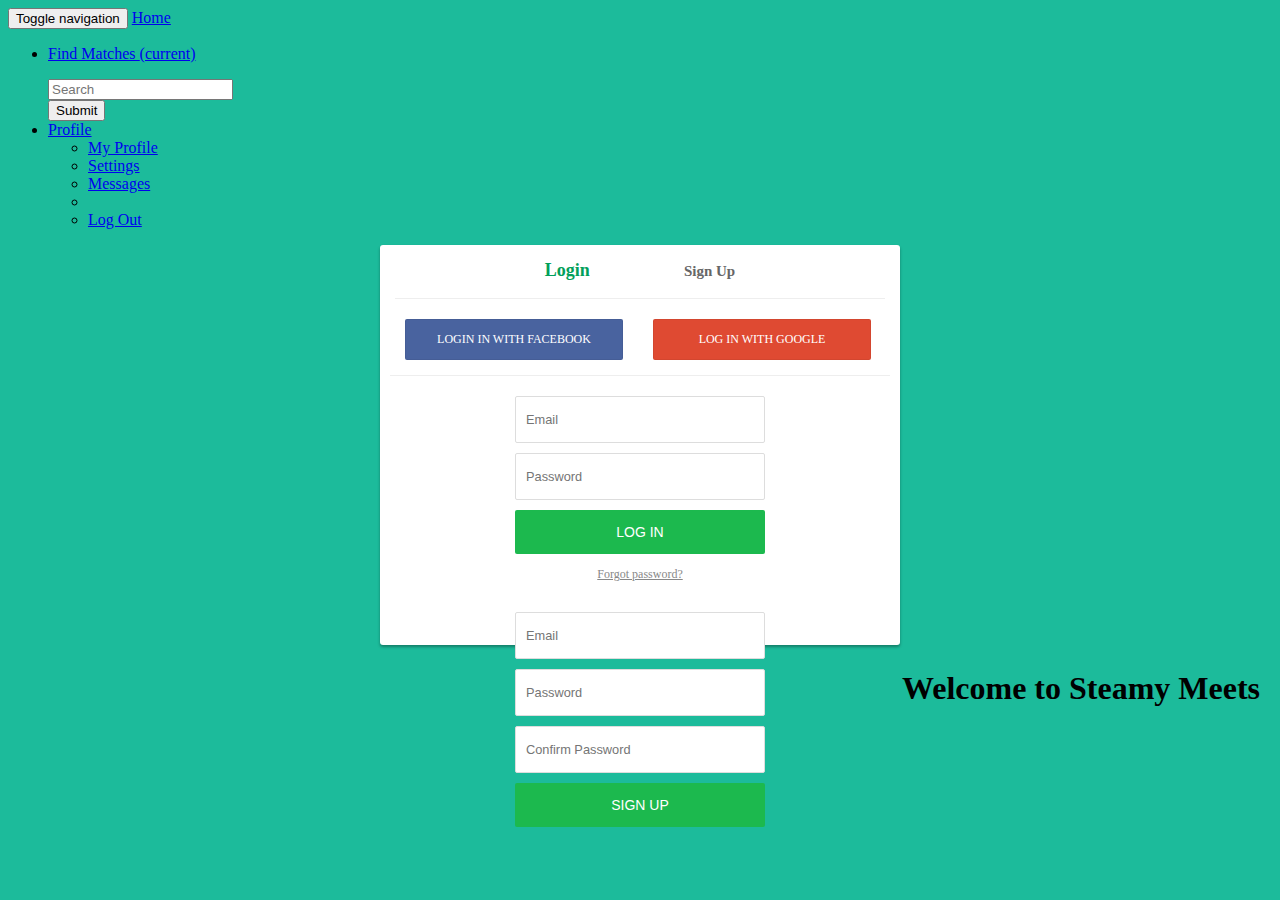
==== index.html @ a7ac0990 "homeview works" ====
<!doctype html>

<html lang="en">
<head>
  <meta charset="utf-8">
  <title>Steamy Meets</title>

  <link rel="stylesheet" type="text/css" href="lib/bower_components/bootstrap/dist/css/bootstrap.min.css">
  <link rel="stylesheet" type="text/css" href="styles/main.css">
</head>

<body>
	<!-- ************************* NAV BAR ******************************* -->
	<nav class="navbar navbar-default">
	  <div class="container-fluid">
	    <!-- Brand and toggle get grouped for better mobile display -->
	    <div class="navbar-header">
	      <button type="button" class="navbar-toggle collapsed" data-toggle="collapse" data-target="#bs-example-navbar-collapse-1" aria-expanded="false">
	        <span class="sr-only">Toggle navigation</span>
	        <span class="icon-bar"></span>
	        <span class="icon-bar"></span>
	        <span class="icon-bar"></span>
	      </button>
	      <a class="navbar-brand" href="#">Home</a>
	    </div>

	    <!-- Collect the nav links, forms, and other content for toggling -->
	    <div class="collapse navbar-collapse" id="bs-example-navbar-collapse-1">
	      <ul class="nav navbar-nav">
	        <li class="active"><a href="#">Find Matches <span class="sr-only">(current)</span></a></li>
	      </ul>
	      <ul class="nav navbar-nav navbar-right">
	      <form class="navbar-form navbar-left" role="search">
	        <div class="form-group">
	          <input type="text" class="form-control" placeholder="Search">
	        </div>
	        <button type="submit" class="btn btn-default">Submit</button>
	      </form>
	        
	        <li class="dropdown">
	          <a href="#" class="dropdown-toggle" data-toggle="dropdown" role="button" aria-haspopup="true" aria-expanded="false">Profile <span class="caret"></span></a>
	          <ul class="dropdown-menu">
	            <li><a href="#">My Profile</a></li>
	            <li><a href="#">Settings</a></li>
	            <li><a href="#">Messages</a></li>
	            <li role="separator" class="divider"></li>
	            <li><a href="#" id="logOutButton">Log Out</a></li>
	          </ul>
	        </li>
	      </ul>
	    </div><!-- /.navbar-collapse -->
	  </div><!-- /.container-fluid -->
	</nav> <!-- -END NAV BAR -->
 <!-- ************************login form********************** -->

  <div id="login-container" class="login-box">
    <div class="lb-header">
      <a href="#" class="active" id="login-box-link">Login</a>
      <a href="#" id="signup-box-link">Sign Up</a>
    </div>
    <div class="social-login">
      <a href="#">
        <i class="fa fa-facebook fa-lg"></i>
        Login in with facebook
      </a>
      <a href="#">
        <i class="fa fa-google-plus fa-lg"></i>
        log in with Google
      </a>
    </div>
    <form class="email-login">
      <div class="u-form-group">
        <input type="email" id="signInEmail" placeholder="Email"/>
      </div>
      <div class="u-form-group">
        <input type="password" id="signInPassword" placeholder="Password"/>
      </div>
      <div class="u-form-group">
        <button id="logInButton">Log in</button>
      </div>
      <div class="u-form-group">
        <a href="#" class="forgot-password">Forgot password?</a>
      </div>
    </form>
    <form class="email-signup">
      <div class="u-form-group">
        <input type="email" id="signUpEmail" placeholder="Email"/>
      </div>
      <div class="u-form-group">
        <input type="password" id="signUpPassword" placeholder="Password"/>
      </div>
      <div class="u-form-group">
        <input type="password" placeholder="Confirm Password"/>
      </div>
      <div class="u-form-group">
        <button id="signUpButton">Sign Up</button>
      </div>
    </form>
  </div> <!-- end LOGIN FORM -->
 <!-- ******************************* HOME PAGE ************************************** -->
 	<div id="home-view" class="container">
 		<div class="row welcome-banner">
 			<h1>Welcome to Steamy Meets</h1>
 		</div>
 		<div id="mini-profile-view-row1" class="row">
 			<!-- insert candidate handlebars templates three across -->
 		</div>
 		<div id="mini-profile-view-row2" class="row">
 			<!-- insert candidate handlebars templates three across -->
 		</div>
 	</div> <!-- end of home-view -->

  
  <script data-main="javascripts/dating-site" src="lib/bower_components/requirejs/require.js"></script>

</body>
</html>
---- styles/main.css ----
body {
  background-color: #1cbb9b; }

.login-box {
  position: relative;
  margin: 10px auto;
  width: 500px;
  height: 380px;
  background-color: #fff;
  padding: 10px;
  border-radius: 3px;
  -webkit-box-shadow: 0px 2px 3px 0px rgba(0, 0, 0, 0.33);
  -moz-box-shadow: 0px 2px 3px 0px rgba(0, 0, 0, 0.33);
  box-shadow: 0px 2px 3px 0px rgba(0, 0, 0, 0.33); }

.lb-header {
  position: relative;
  color: #00415d;
  margin: 5px 5px 10px 5px;
  padding-bottom: 10px;
  border-bottom: 1px solid #eee;
  text-align: center;
  height: 28px; }

.lb-header a {
  margin: 0 25px;
  padding: 0 20px;
  text-decoration: none;
  color: #666;
  font-weight: bold;
  font-size: 15px;
  -webkit-transition: all 0.1s linear;
  -moz-transition: all 0.1s linear;
  transition: all 0.1s linear; }

.lb-header .active {
  color: #029f5b;
  font-size: 18px; }

.social-login {
  position: relative;
  float: left;
  width: 100%;
  height: auto;
  padding: 10px 0 15px 0;
  border-bottom: 1px solid #eee; }

.social-login a {
  position: relative;
  float: left;
  width: calc(40% - 8px);
  text-decoration: none;
  color: #fff;
  border: 1px solid rgba(0, 0, 0, 0.05);
  padding: 12px;
  border-radius: 2px;
  font-size: 12px;
  text-transform: uppercase;
  margin: 0 3%;
  text-align: center; }

.social-login a i {
  position: relative;
  float: left;
  width: 20px;
  top: 2px; }

.social-login a:first-child {
  background-color: #49639F; }

.social-login a:last-child {
  background-color: #DF4A32; }

.email-login, .email-signup {
  position: relative;
  float: left;
  width: 100%;
  height: auto;
  margin-top: 20px;
  text-align: center; }

.u-form-group {
  width: 100%;
  margin-bottom: 10px; }

.u-form-group input[type="email"],
.u-form-group input[type="password"] {
  width: calc(50% - 22px);
  height: 45px;
  outline: none;
  border: 1px solid #ddd;
  padding: 0 10px;
  border-radius: 2px;
  color: #333;
  font-size: 0.8rem;
  -webkit-transition: all 0.1s linear;
  -moz-transition: all 0.1s linear;
  transition: all 0.1s linear; }

.u-form-group input:focus {
  border-color: #358efb; }

.u-form-group button {
  width: 50%;
  background-color: #1CB94E;
  border: none;
  outline: none;
  color: #fff;
  font-size: 14px;
  font-weight: normal;
  padding: 14px 0;
  border-radius: 2px;
  text-transform: uppercase; }

.forgot-password {
  width: 50%;
  text-align: left;
  text-decoration: underline;
  color: #888;
  font-size: 0.75rem; }

.welcome-banner {
  text-align: center;
  margin: 25px 0; }

.mini-profile-list ul {
  list-style-type: none; }

.candidate {
  border: 2px solid black;
  margin: 15px;
  padding: 0; }

.mini-profile-image {
  float: left;
  margin-right: 10px; }

/*# sourceMappingURL=main.css.map */
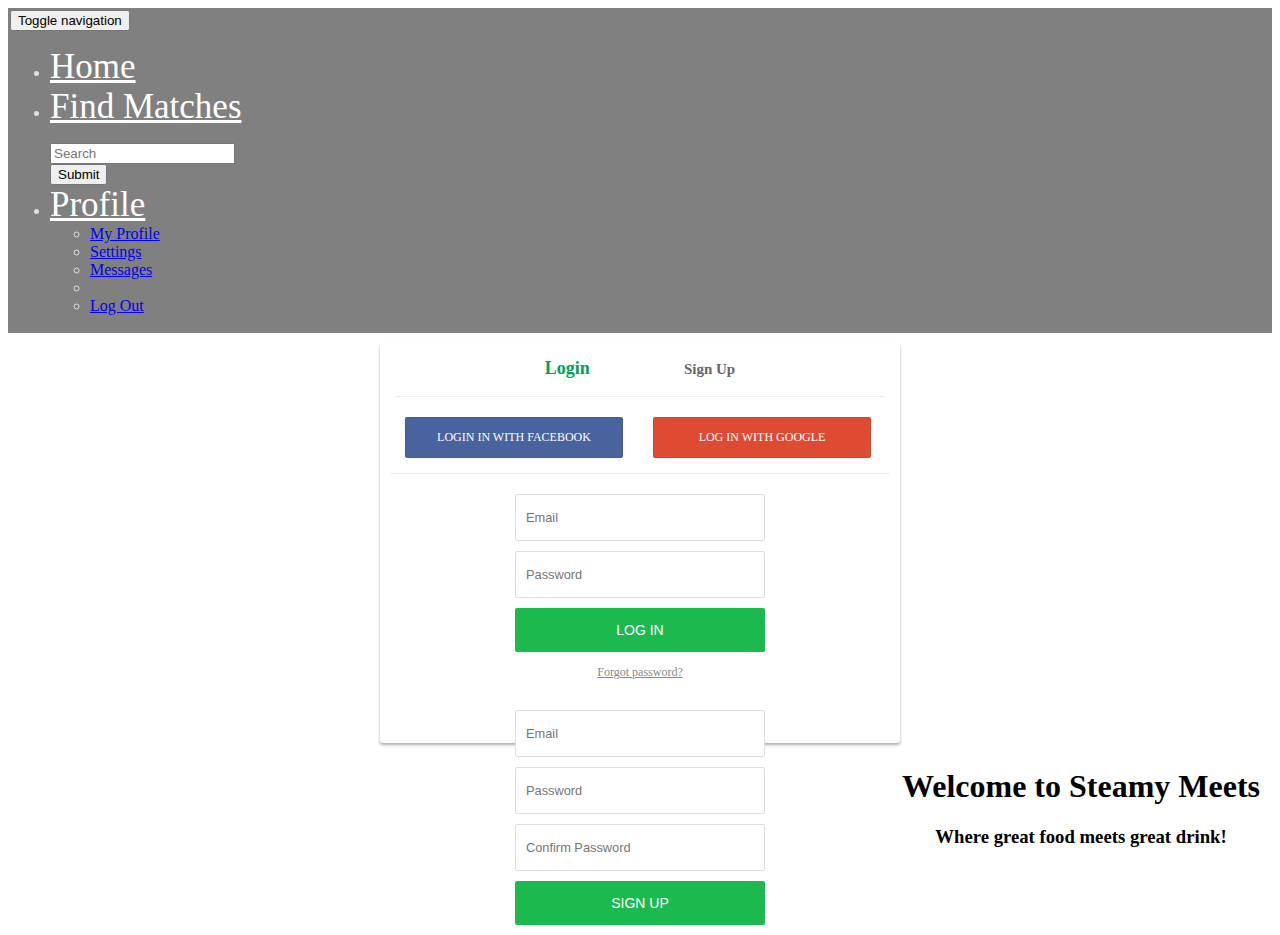
==== commit 00bc468a: "css added" ====
--- a/index.html
+++ b/index.html
@@ -21,13 +21,13 @@
 	        <span class="icon-bar"></span>
 	        <span class="icon-bar"></span>
 	      </button>
-	      <a class="navbar-brand" href="#">Home</a>
 	    </div>
 
 	    <!-- Collect the nav links, forms, and other content for toggling -->
 	    <div class="collapse navbar-collapse" id="bs-example-navbar-collapse-1">
 	      <ul class="nav navbar-nav">
-	        <li class="active"><a href="#">Find Matches <span class="sr-only">(current)</span></a></li>
+	        <li><a class="navbar-brand" href="#">Home</a></li>
+          <li><a class="navbar-brand" href="#">Find Matches</a></li>
 	      </ul>
 	      <ul class="nav navbar-nav navbar-right">
 	      <form class="navbar-form navbar-left" role="search">
@@ -40,7 +40,7 @@
 	        <li class="dropdown">
 	          <a href="#" class="dropdown-toggle" data-toggle="dropdown" role="button" aria-haspopup="true" aria-expanded="false">Profile <span class="caret"></span></a>
 	          <ul class="dropdown-menu">
-	            <li><a href="#">My Profile</a></li>
+	            <li><a href="#/user-profile">My Profile</a></li>
 	            <li><a href="#">Settings</a></li>
 	            <li><a href="#">Messages</a></li>
 	            <li role="separator" class="divider"></li>
@@ -52,65 +52,65 @@
 	  </div><!-- /.container-fluid -->
 	</nav> <!-- -END NAV BAR -->
  <!-- ************************login form********************** -->
-
-  <div id="login-container" class="login-box">
-    <div class="lb-header">
-      <a href="#" class="active" id="login-box-link">Login</a>
-      <a href="#" id="signup-box-link">Sign Up</a>
-    </div>
-    <div class="social-login">
-      <a href="#">
-        <i class="fa fa-facebook fa-lg"></i>
-        Login in with facebook
-      </a>
-      <a href="#">
-        <i class="fa fa-google-plus fa-lg"></i>
-        log in with Google
-      </a>
-    </div>
-    <form class="email-login">
-      <div class="u-form-group">
-        <input type="email" id="signInEmail" placeholder="Email"/>
+  <div class= "pageWrapper"> 
+    <div id="login-container" class="login-box">
+      <div class="lb-header">
+        <a href="#" class="active" id="login-box-link">Login</a>
+        <a href="#" id="signup-box-link">Sign Up</a>
       </div>
-      <div class="u-form-group">
-        <input type="password" id="signInPassword" placeholder="Password"/>
+      <div class="social-login">
+        <a href="#" id="facebook">
+          <i class="fa fa-facebook fa-lg"></i>
+           Login in with facebook 
+        </a>
+        <a href="#" id="google">
+          <i class="fa fa-google-plus fa-lg"></i>
+           Log in with Google 
+        </a>
       </div>
-      <div class="u-form-group">
-        <button id="logInButton">Log in</button>
-      </div>
-      <div class="u-form-group">
-        <a href="#" class="forgot-password">Forgot password?</a>
-      </div>
-    </form>
-    <form class="email-signup">
-      <div class="u-form-group">
-        <input type="email" id="signUpEmail" placeholder="Email"/>
-      </div>
-      <div class="u-form-group">
-        <input type="password" id="signUpPassword" placeholder="Password"/>
-      </div>
-      <div class="u-form-group">
-        <input type="password" placeholder="Confirm Password"/>
-      </div>
-      <div class="u-form-group">
-        <button id="signUpButton">Sign Up</button>
-      </div>
-    </form>
-  </div> <!-- end LOGIN FORM -->
- <!-- ******************************* HOME PAGE ************************************** -->
- 	<div id="home-view" class="container">
- 		<div class="row welcome-banner">
- 			<h1>Welcome to Steamy Meets</h1>
- 		</div>
- 		<div id="mini-profile-view-row1" class="row">
- 			<!-- insert candidate handlebars templates three across -->
- 		</div>
- 		<div id="mini-profile-view-row2" class="row">
- 			<!-- insert candidate handlebars templates three across -->
- 		</div>
- 	</div> <!-- end of home-view -->
-
-  
+      <form class="email-login">
+        <div class="u-form-group">
+          <input type="email" id="signInEmail" placeholder="Email"/>
+        </div>
+        <div class="u-form-group">
+          <input type="password" id="signInPassword" placeholder="Password"/>
+        </div>
+        <div class="u-form-group">
+          <button id="logInButton">Log in</button>
+        </div>
+        <div class="u-form-group">
+          <a href="#" class="forgot-password">Forgot password?</a>
+        </div>
+      </form>
+      <form class="email-signup">
+        <div class="u-form-group">
+          <input type="email" id="signUpEmail" placeholder="Email"/>
+        </div>
+        <div class="u-form-group">
+          <input type="password" id="signUpPassword" placeholder="Password"/>
+        </div>
+        <div class="u-form-group">
+          <input type="password" placeholder="Confirm Password"/>
+        </div>
+        <div class="u-form-group">
+          <button id="signUpButton">Sign Up</button>
+        </div>
+      </form>
+    </div> <!-- end LOGIN FORM -->
+   <!-- ******************************* HOME PAGE ************************************** -->
+   	<div id="home-view" class="container">
+   		<div class="row welcome-banner">
+   			<h1>Welcome to Steamy Meets</h1>
+        <h3>Where great food meets great drink!</h3>
+   		</div>
+   		<div id="mini-profile-view-row1" class="row">
+   			<!-- insert candidate handlebars templates three across -->
+   		</div>
+   		<div id="mini-profile-view-row2" class="row">
+   			<!-- insert candidate handlebars templates three across -->
+   		</div>
+   	</div> <!-- end of home-view -->
+   </div>   
   <script data-main="javascripts/dating-site" src="lib/bower_components/requirejs/require.js"></script>
 
 </body>
--- a/styles/main.css
+++ b/styles/main.css
@@ -1,5 +1,24 @@
 body {
-  background-color: #1cbb9b; }
+  background: url(../images/fys-cutting-board.jpg) no-repeat center center fixed;
+  -webkit-background-size: cover;
+  -moz-background-size: cover;
+  -o-background-size: cover;
+  background-size: cover; }
+
+.navbar-default {
+  background-color: Gray;
+  padding: 5px auto;
+  border: 2px gray solid; }
+
+.navbar-default .navbar-nav > li > a {
+  font-family: Impact,Haettenschweiler,"Franklin Gothic Bold",Charcoal,"Helvetica Inserat","Bitstream Vera Sans Bold","Arial Black","sans serif";
+  color: white;
+  /*Change text color here*/
+  font-size: 35px; }
+
+.navbar-default .navbar-nav > li > a:hover, .navbar-default .navbar-nav {
+  color: #E0E0E0;
+  /*Text hover color on navbar*/ }
 
 .login-box {
   position: relative;
@@ -127,8 +146,7 @@
   list-style-type: none; }
 
 .candidate {
-  border: 2px solid black;
-  margin: 15px;
+  margin: 20px auto;
   padding: 0; }
 
 .mini-profile-image {
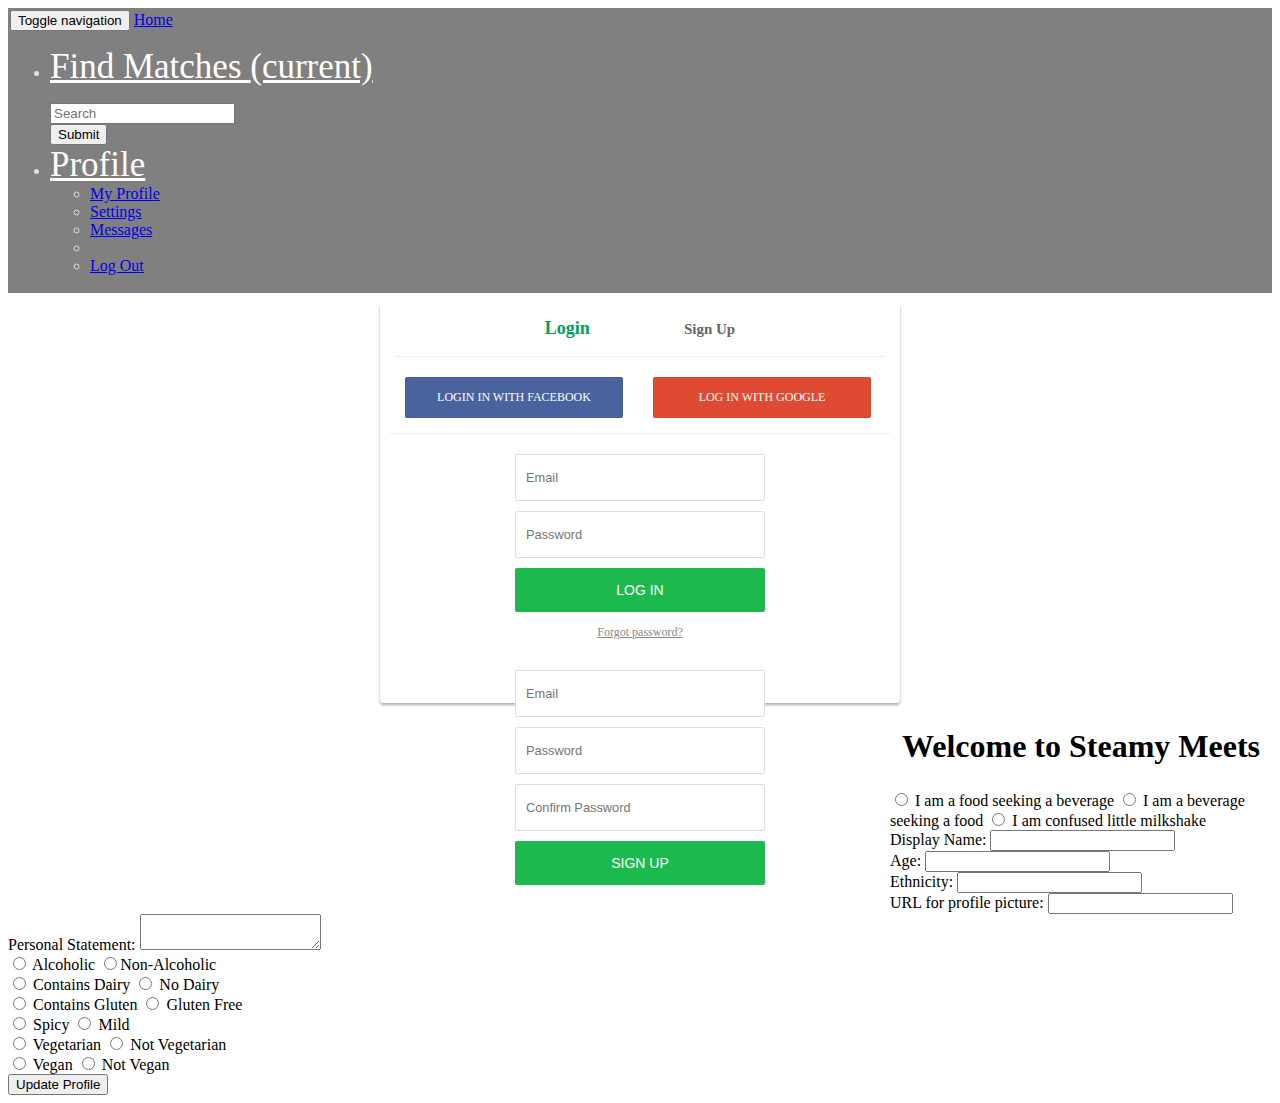
==== commit c29e5636: "profile update should also update firebase" ====
--- a/index.html
+++ b/index.html
@@ -21,13 +21,13 @@
 	        <span class="icon-bar"></span>
 	        <span class="icon-bar"></span>
 	      </button>
+	      <a class="navbar-brand" href="#">Home</a>
 	    </div>
 
 	    <!-- Collect the nav links, forms, and other content for toggling -->
 	    <div class="collapse navbar-collapse" id="bs-example-navbar-collapse-1">
 	      <ul class="nav navbar-nav">
-	        <li><a class="navbar-brand" href="#">Home</a></li>
-          <li><a class="navbar-brand" href="#">Find Matches</a></li>
+	        <li class="active"><a href="#">Find Matches <span class="sr-only">(current)</span></a></li>
 	      </ul>
 	      <ul class="nav navbar-nav navbar-right">
 	      <form class="navbar-form navbar-left" role="search">
@@ -40,7 +40,7 @@
 	        <li class="dropdown">
 	          <a href="#" class="dropdown-toggle" data-toggle="dropdown" role="button" aria-haspopup="true" aria-expanded="false">Profile <span class="caret"></span></a>
 	          <ul class="dropdown-menu">
-	            <li><a href="#/user-profile">My Profile</a></li>
+	            <li><a href="#">My Profile</a></li>
 	            <li><a href="#">Settings</a></li>
 	            <li><a href="#">Messages</a></li>
 	            <li role="separator" class="divider"></li>
@@ -52,65 +52,98 @@
 	  </div><!-- /.container-fluid -->
 	</nav> <!-- -END NAV BAR -->
  <!-- ************************login form********************** -->
-  <div class= "pageWrapper"> 
-    <div id="login-container" class="login-box">
-      <div class="lb-header">
-        <a href="#" class="active" id="login-box-link">Login</a>
-        <a href="#" id="signup-box-link">Sign Up</a>
+
+  <div id="login-container" class="login-box">
+    <div class="lb-header">
+      <a href="#" class="active" id="login-box-link">Login</a>
+      <a href="#" id="signup-box-link">Sign Up</a>
+    </div>
+    <div class="social-login">
+      <a href="#">
+        <i class="fa fa-facebook fa-lg"></i>
+        Login in with facebook
+      </a>
+      <a href="#">
+        <i class="fa fa-google-plus fa-lg"></i>
+        log in with Google
+      </a>
+    </div>
+    <form class="email-login">
+      <div class="u-form-group">
+        <input type="email" id="signInEmail" placeholder="Email"/>
       </div>
-      <div class="social-login">
-        <a href="#" id="facebook">
-          <i class="fa fa-facebook fa-lg"></i>
-           Login in with facebook 
-        </a>
-        <a href="#" id="google">
-          <i class="fa fa-google-plus fa-lg"></i>
-           Log in with Google 
-        </a>
+      <div class="u-form-group">
+        <input type="password" id="signInPassword" placeholder="Password"/>
       </div>
-      <form class="email-login">
-        <div class="u-form-group">
-          <input type="email" id="signInEmail" placeholder="Email"/>
-        </div>
-        <div class="u-form-group">
-          <input type="password" id="signInPassword" placeholder="Password"/>
-        </div>
-        <div class="u-form-group">
-          <button id="logInButton">Log in</button>
-        </div>
-        <div class="u-form-group">
-          <a href="#" class="forgot-password">Forgot password?</a>
-        </div>
-      </form>
-      <form class="email-signup">
-        <div class="u-form-group">
-          <input type="email" id="signUpEmail" placeholder="Email"/>
-        </div>
-        <div class="u-form-group">
-          <input type="password" id="signUpPassword" placeholder="Password"/>
-        </div>
-        <div class="u-form-group">
-          <input type="password" placeholder="Confirm Password"/>
-        </div>
-        <div class="u-form-group">
-          <button id="signUpButton">Sign Up</button>
-        </div>
-      </form>
-    </div> <!-- end LOGIN FORM -->
-   <!-- ******************************* HOME PAGE ************************************** -->
-   	<div id="home-view" class="container">
-   		<div class="row welcome-banner">
-   			<h1>Welcome to Steamy Meets</h1>
-        <h3>Where great food meets great drink!</h3>
-   		</div>
-   		<div id="mini-profile-view-row1" class="row">
-   			<!-- insert candidate handlebars templates three across -->
-   		</div>
-   		<div id="mini-profile-view-row2" class="row">
-   			<!-- insert candidate handlebars templates three across -->
-   		</div>
-   	</div> <!-- end of home-view -->
-   </div>   
+      <div class="u-form-group">
+        <button id="logInButton">Log in</button>
+      </div>
+      <div class="u-form-group">
+        <a href="#" class="forgot-password">Forgot password?</a>
+      </div>
+    </form>
+    <form class="email-signup">
+      <div class="u-form-group">
+        <input type="email" id="signUpEmail" placeholder="Email"/>
+      </div>
+      <div class="u-form-group">
+        <input type="password" id="signUpPassword" placeholder="Password"/>
+      </div>
+      <div class="u-form-group">
+        <input type="password" placeholder="Confirm Password"/>
+      </div>
+      <div class="u-form-group">
+        <button id="signUpButton">Sign Up</button>
+      </div>
+    </form>
+  </div> <!-- end LOGIN FORM -->
+ <!-- ******************************* HOME PAGE ************************************** -->
+ 	<div id="home-view" class="container">
+ 		<div class="row welcome-banner">
+ 			<h1>Welcome to Steamy Meets</h1>
+ 		</div>
+ 		<div id="mini-profile-view-row1" class="row">
+ 			<!-- insert candidate handlebars templates three across -->
+ 		</div>
+ 		<div id="mini-profile-view-row2" class="row">
+ 			<!-- insert candidate handlebars templates three across -->
+ 		</div>
+ 	</div> <!-- end of home-view -->
+  <!-- *** end HOme Page *** -->
+  <!-- ***** Profile  update view *****-->
+    <form>
+      <input type="radio" name="food" value="true"> I am a food seeking a beverage
+      <input type="radio" name="food" value="false"> I am a beverage seeking a food
+      <input type="radio" name="food" value="milkshake"> I am confused little milkshake<br>
+      <label for="displayName">Display Name:
+      <input type="text" name='displayName' id="displayName"><br>
+      <label for="age">Age:
+      <input type="number" name='age' id="age"><br>
+      <label for="ethnicity">Ethnicity:
+      <input type="text" name='ethnicity' id="ethnicity"><br>
+      <label for="profileURL">URL for profile picture:
+      <input type="text" name='profileURL' id="profileURL"><br>
+      <label for="personalStatement">Personal Statement:
+      <textarea name='personalStatement' id="personalStatment"></textarea><br>
+      <input type="radio" name="alcoholic" value="true"> Alcoholic
+      <input type="radio" name="alcoholic" value="false">Non-Alcoholic<br>
+      <input type="radio" name="dairy" value="true"> Contains Dairy
+      <input type="radio" name="dairy" value="false"> No Dairy<br>
+      <input type="radio" name="gluten" value="true"> Contains Gluten
+      <input type="radio" name="gluten" value="false"> Gluten Free<br>
+      <input type="radio" name="spicy" value="true"> Spicy
+      <input type="radio" name="spicy" value="false"> Mild<br>
+      <input type="radio" name="vegetarian" value="true"> Vegetarian
+      <input type="radio" name="vegetarian" value="false"> Not Vegetarian<br>
+      <input type="radio" name="vegan" value="true"> Vegan
+      <input type="radio" name="vegan" value="false"> Not Vegan<br>
+      <button id="updateBtn">Update Profile</button>
+    </form>
+
+
+  <!-- ***** End Profile UPdate View **** -->
+
+  
   <script data-main="javascripts/dating-site" src="lib/bower_components/requirejs/require.js"></script>
 
 </body>
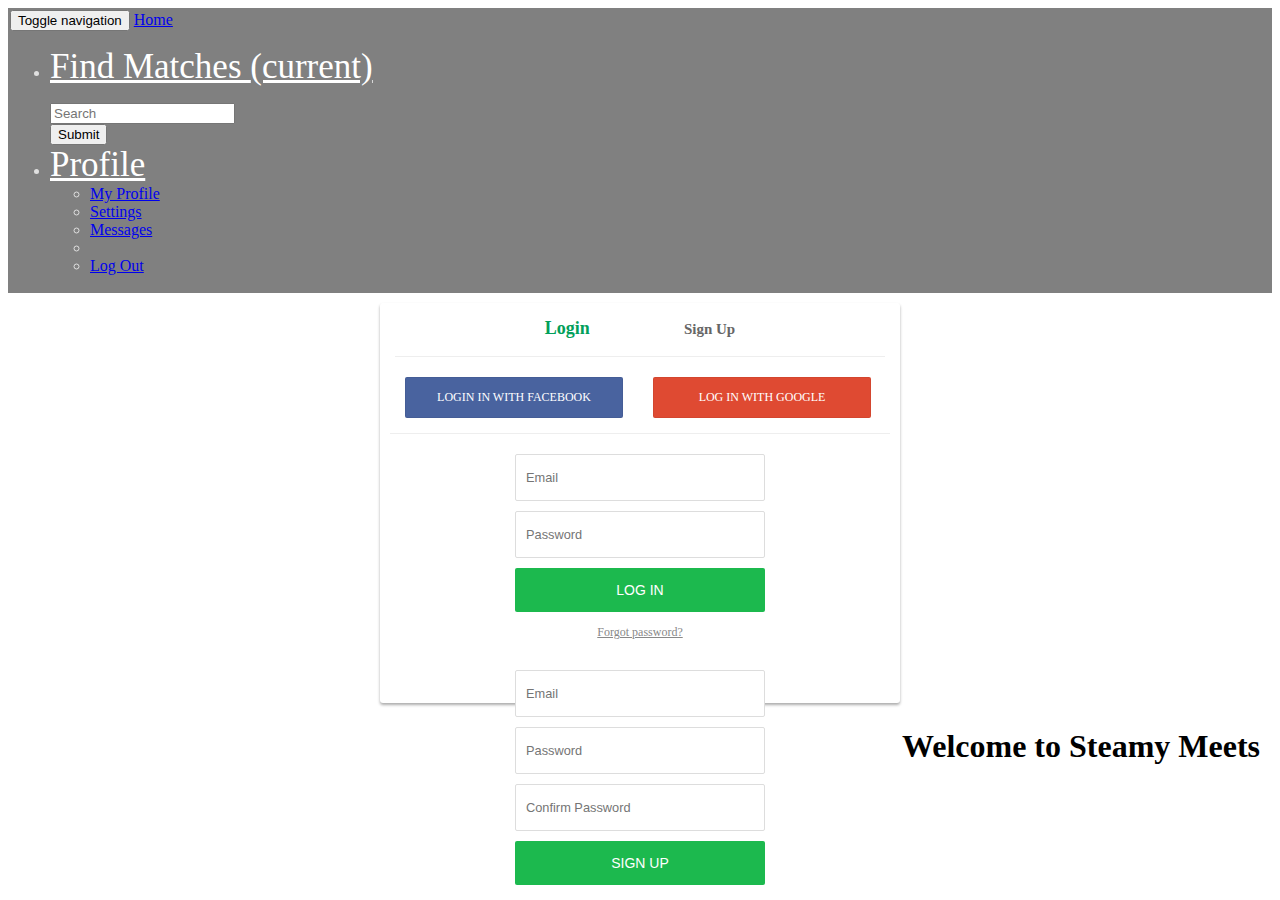
==== commit ffdcf028: "profile view handlebar template modified" ====
--- a/index.html
+++ b/index.html
@@ -109,39 +109,12 @@
  			<!-- insert candidate handlebars templates three across -->
  		</div>
  	</div> <!-- end of home-view -->
-  <!-- *** end HOme Page *** -->
-  <!-- ***** Profile  update view *****-->
-    <form>
-      <input type="radio" name="food" value="true"> I am a food seeking a beverage
-      <input type="radio" name="food" value="false"> I am a beverage seeking a food
-      <input type="radio" name="food" value="milkshake"> I am confused little milkshake<br>
-      <label for="displayName">Display Name:
-      <input type="text" name='displayName' id="displayName"><br>
-      <label for="age">Age:
-      <input type="number" name='age' id="age"><br>
-      <label for="ethnicity">Ethnicity:
-      <input type="text" name='ethnicity' id="ethnicity"><br>
-      <label for="profileURL">URL for profile picture:
-      <input type="text" name='profileURL' id="profileURL"><br>
-      <label for="personalStatement">Personal Statement:
-      <textarea name='personalStatement' id="personalStatment"></textarea><br>
-      <input type="radio" name="alcoholic" value="true"> Alcoholic
-      <input type="radio" name="alcoholic" value="false">Non-Alcoholic<br>
-      <input type="radio" name="dairy" value="true"> Contains Dairy
-      <input type="radio" name="dairy" value="false"> No Dairy<br>
-      <input type="radio" name="gluten" value="true"> Contains Gluten
-      <input type="radio" name="gluten" value="false"> Gluten Free<br>
-      <input type="radio" name="spicy" value="true"> Spicy
-      <input type="radio" name="spicy" value="false"> Mild<br>
-      <input type="radio" name="vegetarian" value="true"> Vegetarian
-      <input type="radio" name="vegetarian" value="false"> Not Vegetarian<br>
-      <input type="radio" name="vegan" value="true"> Vegan
-      <input type="radio" name="vegan" value="false"> Not Vegan<br>
-      <button id="updateBtn">Update Profile</button>
-    </form>
+ 	<!-- ********************************* PROFILE VIEW ************************************ -->
+ 	<div class="container">
+ 		<div class="row">
 
-
-  <!-- ***** End Profile UPdate View **** -->
+ 		</div>
+ 	</div>  <!-- end profile view -->
 
   
   <script data-main="javascripts/dating-site" src="lib/bower_components/requirejs/require.js"></script>
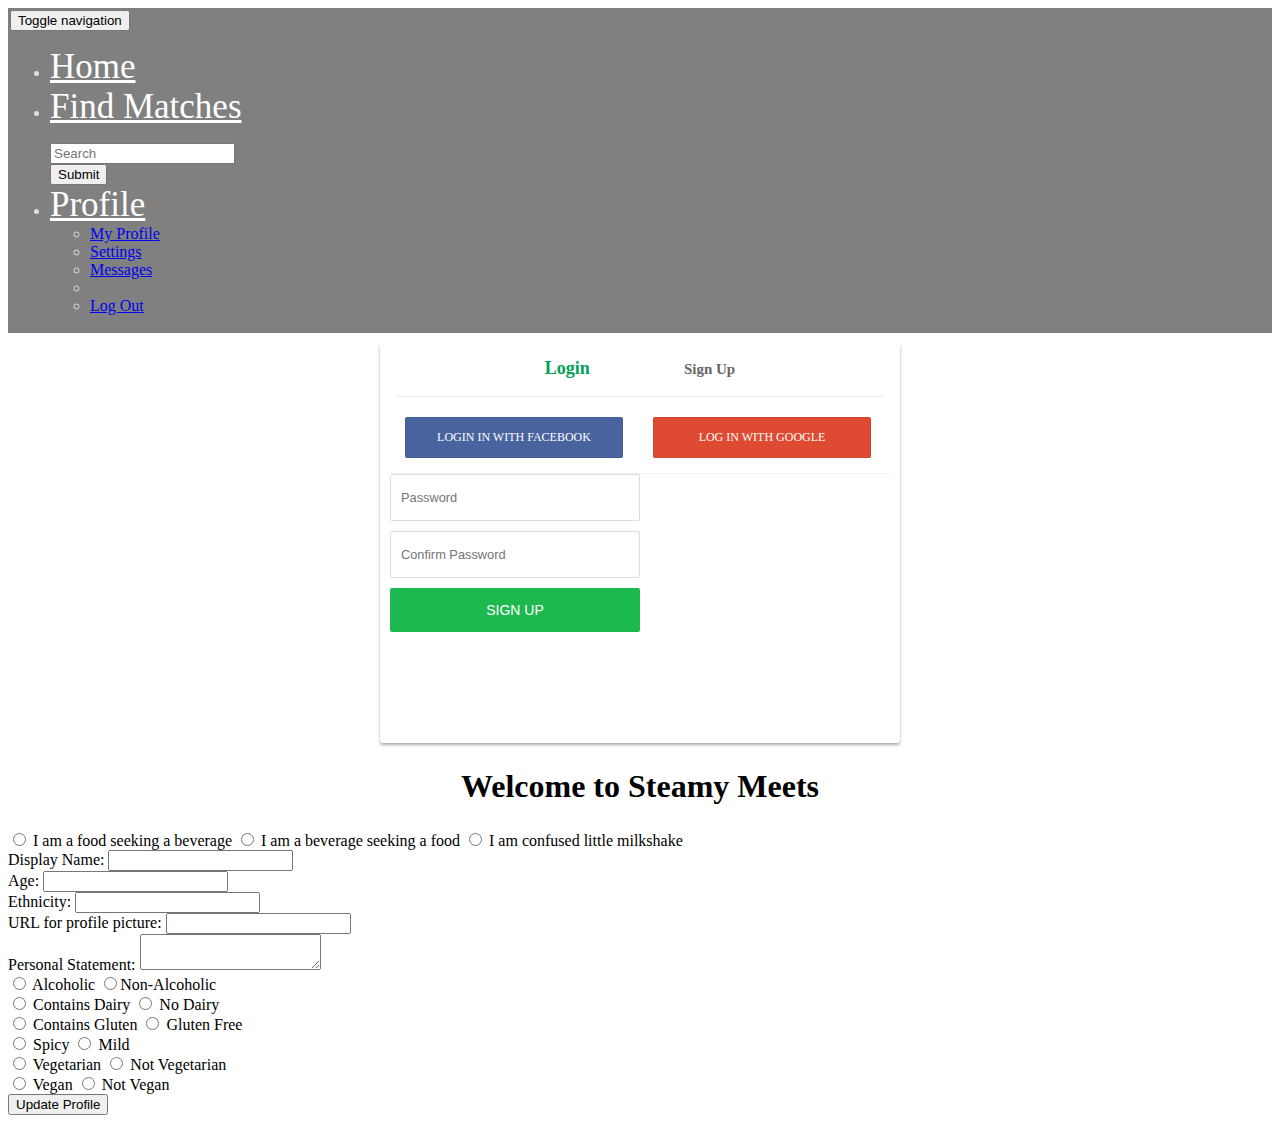
==== commit e836d792: "merged changes" ====
--- a/index.html
+++ b/index.html
@@ -21,13 +21,13 @@
 	        <span class="icon-bar"></span>
 	        <span class="icon-bar"></span>
 	      </button>
-	      <a class="navbar-brand" href="#">Home</a>
 	    </div>
 
 	    <!-- Collect the nav links, forms, and other content for toggling -->
 	    <div class="collapse navbar-collapse" id="bs-example-navbar-collapse-1">
 	      <ul class="nav navbar-nav">
-	        <li class="active"><a href="#">Find Matches <span class="sr-only">(current)</span></a></li>
+	        <li><a class="navbar-brand" href="#">Home</a></li>
+          <li><a class="navbar-brand" href="#">Find Matches</a></li>
 	      </ul>
 	      <ul class="nav navbar-nav navbar-right">
 	      <form class="navbar-form navbar-left" role="search">
@@ -40,7 +40,7 @@
 	        <li class="dropdown">
 	          <a href="#" class="dropdown-toggle" data-toggle="dropdown" role="button" aria-haspopup="true" aria-expanded="false">Profile <span class="caret"></span></a>
 	          <ul class="dropdown-menu">
-	            <li><a href="#">My Profile</a></li>
+	            <li><a href="#/user-profile">My Profile</a></li>
 	            <li><a href="#">Settings</a></li>
 	            <li><a href="#">Messages</a></li>
 	            <li role="separator" class="divider"></li>
@@ -52,40 +52,23 @@
 	  </div><!-- /.container-fluid -->
 	</nav> <!-- -END NAV BAR -->
  <!-- ************************login form********************** -->
+  <div class= "pageWrapper"> 
+    <div id="login-container" class="login-box">
+      <div class="lb-header">
+        <a href="#" class="active" id="login-box-link">Login</a>
+        <a href="#" id="signup-box-link">Sign Up</a>
+      </div>
+      <div class="social-login">
+        <a href="#" id="facebook">
+          <i class="fa fa-facebook fa-lg"></i>
+           Login in with facebook 
+        </a>
+        <a href="#" id="google">
+          <i class="fa fa-google-plus fa-lg"></i>
+           Log in with Google 
+        </a>
+      </div>
 
-  <div id="login-container" class="login-box">
-    <div class="lb-header">
-      <a href="#" class="active" id="login-box-link">Login</a>
-      <a href="#" id="signup-box-link">Sign Up</a>
-    </div>
-    <div class="social-login">
-      <a href="#">
-        <i class="fa fa-facebook fa-lg"></i>
-        Login in with facebook
-      </a>
-      <a href="#">
-        <i class="fa fa-google-plus fa-lg"></i>
-        log in with Google
-      </a>
-    </div>
-    <form class="email-login">
-      <div class="u-form-group">
-        <input type="email" id="signInEmail" placeholder="Email"/>
-      </div>
-      <div class="u-form-group">
-        <input type="password" id="signInPassword" placeholder="Password"/>
-      </div>
-      <div class="u-form-group">
-        <button id="logInButton">Log in</button>
-      </div>
-      <div class="u-form-group">
-        <a href="#" class="forgot-password">Forgot password?</a>
-      </div>
-    </form>
-    <form class="email-signup">
-      <div class="u-form-group">
-        <input type="email" id="signUpEmail" placeholder="Email"/>
-      </div>
       <div class="u-form-group">
         <input type="password" id="signUpPassword" placeholder="Password"/>
       </div>
@@ -109,14 +92,42 @@
  			<!-- insert candidate handlebars templates three across -->
  		</div>
  	</div> <!-- end of home-view -->
- 	<!-- ********************************* PROFILE VIEW ************************************ -->
- 	<div class="container">
- 		<div class="row">
+  <!-- *** end HOme Page *** -->
+  <!-- ***** Profile  update view *****-->
+    <form>
+      <input type="radio" name="food" value="true"> I am a food seeking a beverage
+      <input type="radio" name="food" value="false"> I am a beverage seeking a food
+      <input type="radio" name="food" value="milkshake"> I am confused little milkshake<br>
+      <label for="displayName">Display Name:
+      <input type="text" name='displayName' id="displayName"><br>
+      <label for="age">Age:
+      <input type="number" name='age' id="age"><br>
+      <label for="ethnicity">Ethnicity:
+      <input type="text" name='ethnicity' id="ethnicity"><br>
+      <label for="profileURL">URL for profile picture:
+      <input type="text" name='profileURL' id="profileURL"><br>
+      <label for="personalStatement">Personal Statement:
+      <textarea name='personalStatement' id="personalStatment"></textarea><br>
+      <input type="radio" name="alcoholic" value="true"> Alcoholic
+      <input type="radio" name="alcoholic" value="false">Non-Alcoholic<br>
+      <input type="radio" name="dairy" value="true"> Contains Dairy
+      <input type="radio" name="dairy" value="false"> No Dairy<br>
+      <input type="radio" name="gluten" value="true"> Contains Gluten
+      <input type="radio" name="gluten" value="false"> Gluten Free<br>
+      <input type="radio" name="spicy" value="true"> Spicy
+      <input type="radio" name="spicy" value="false"> Mild<br>
+      <input type="radio" name="vegetarian" value="true"> Vegetarian
+      <input type="radio" name="vegetarian" value="false"> Not Vegetarian<br>
+      <input type="radio" name="vegan" value="true"> Vegan
+      <input type="radio" name="vegan" value="false"> Not Vegan<br>
+      <button id="updateBtn">Update Profile</button>
+    </form>
 
- 		</div>
- 	</div>  <!-- end profile view -->
+
+  <!-- ***** End Profile UPdate View **** -->
 
   
+
   <script data-main="javascripts/dating-site" src="lib/bower_components/requirejs/require.js"></script>
 
 </body>
